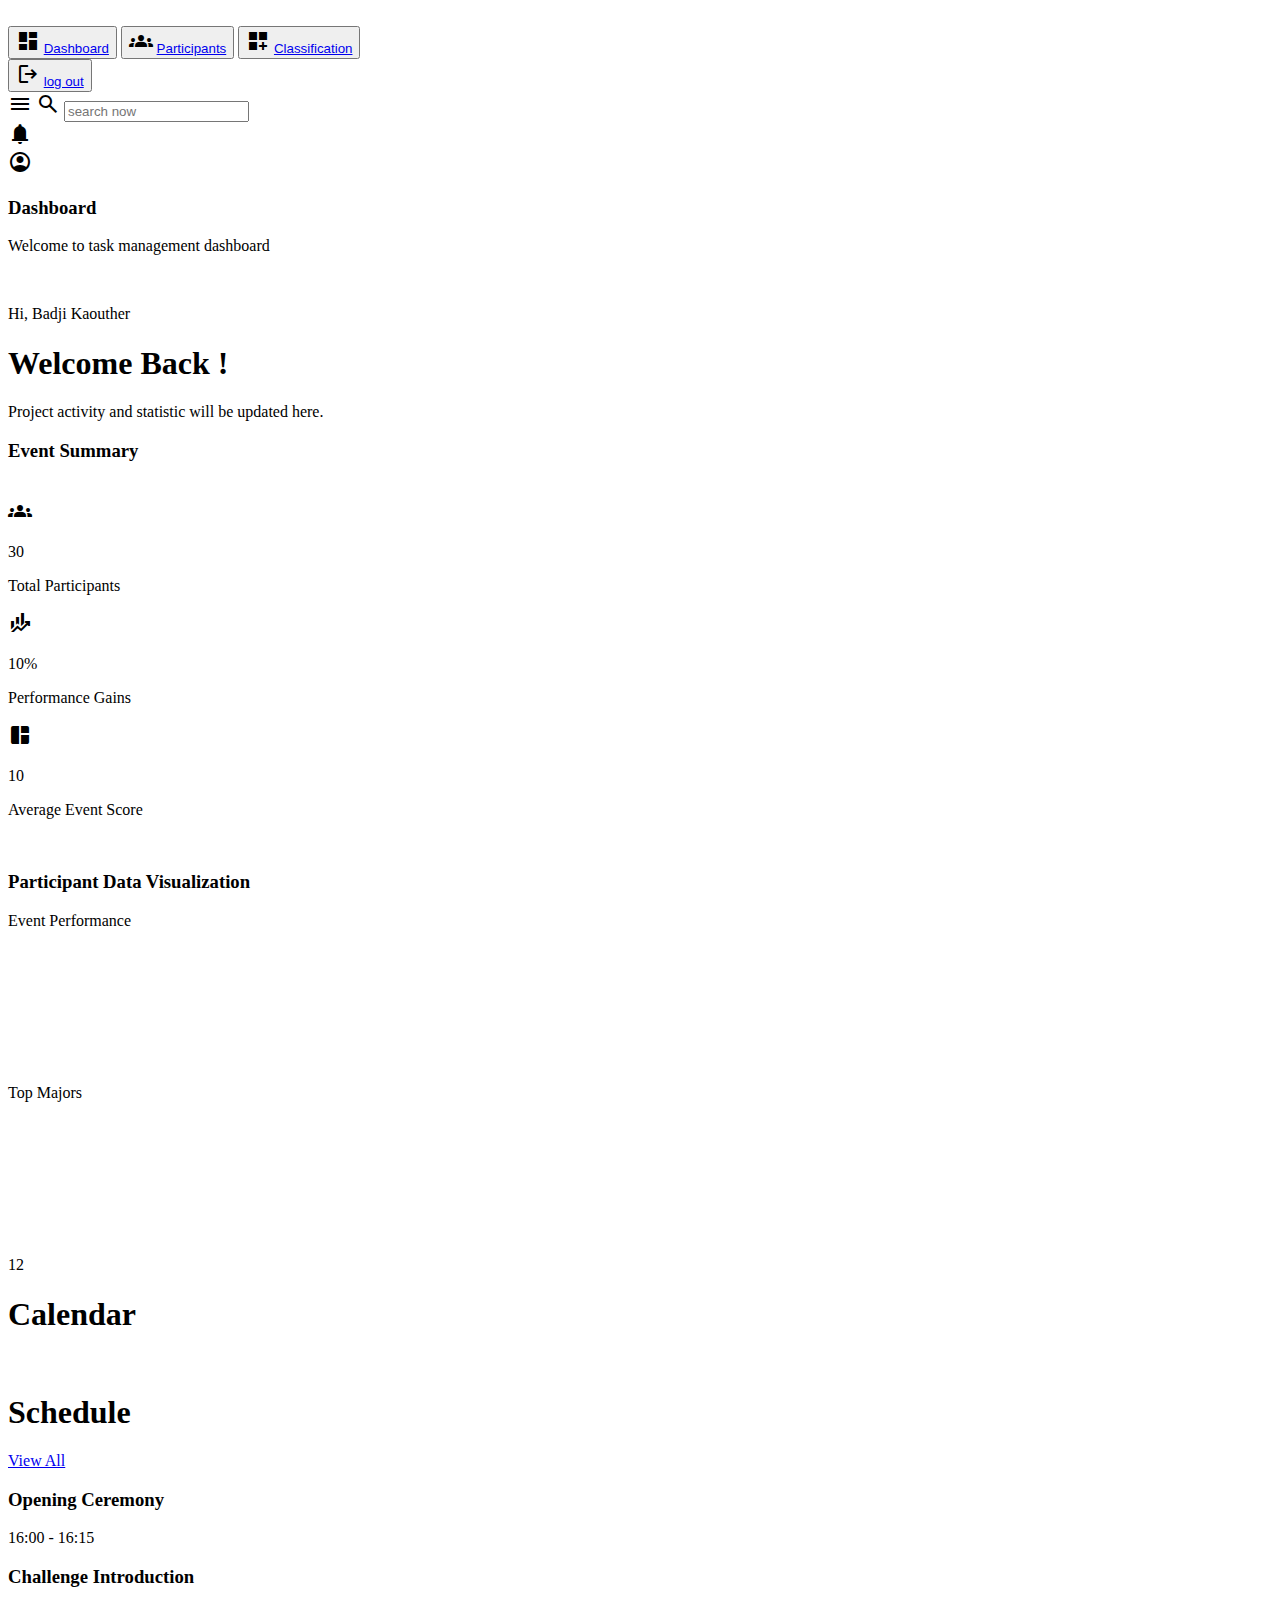
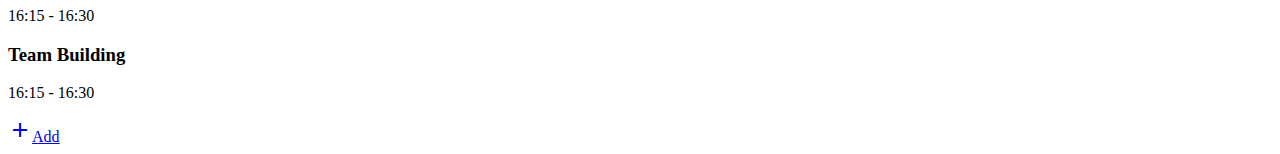
==== DashboardUpd.html @ 6a6c793b "Add files via upload" ====
<!DOCTYPE html>
<html lang="en">
<head>
    <meta charset="UTF-8">
    <meta name="viewport" content="width=device-width, initial-scale=1.0">
    <title>Dashboard</title>

    <!-- link css -->
    <link rel="stylesheet" href="../css/DashboardUpdate.css">
    <link rel="stylesheet" href="../css/DashboardD.css">

    <!-- Material symbol for sidebar  -->
    <link rel="stylesheet" href="https://fonts.googleapis.com/css2?family=Material+Symbols+Outlined:opsz,wght,FILL,GRAD@20..48,100..700,0..1,-50..200" />


    
    <!-- Material Icons -->
    <link href="https://fonts.googleapis.com/css2?family=Material+Icons+Outlined" rel="stylesheet">
    <link rel="stylesheet" href="https://fonts.googleapis.com/css2?family=Material+Symbols+Outlined:opsz,wght,FILL,GRAD@20..48,100..700,0..1,-50..200" />

    <!-- Material Symbols (for testing finance_mode) -->
    <!-- <link href="https://fonts.googleapis.com/css2?family=Material+Symbols+Outlined" rel="stylesheet"> -->

</head>
<body>
    
<div class="container">

    <!-- start of sidebar / left side -->
    <nav id="sidebar" class="sidebar-responsive-open">
        <div class="top-nav-img">
            <img src="../imges/Screenshot 2024-07-25 034459.png" alt="">
        </div>

        <div class="nav-bottom">
            <div class="btns">

                <button class="btn btnDashboard">                        
                    <span class="material-symbols-outlined">
                        dashboard
                        </span>
                        <style>
                            .material-symbols-outlined {
                            font-variation-settings:
                            'FILL' 1,
                            'wght' 400,
                            'GRAD' 0,
                            'opsz' 24
                            }
                            </style>
                    
                    <a href="#">Dashboard</a>    
                </button>

                <button class="btn btnParticipants">                        
                    <span class="material-symbols-outlined">
                        groups
                        </span>
                        <a href="file:///C:/Users/KM-USER/Desktop/ItcPack/html/index.html">Participants</a>
                </button>

                <button class="btn btnClassification">
                    <span class="material-symbols-outlined">
                        dashboard_customize
                        </span>
                    <a href="#">Classification</a>
                </button>
            </div>

            <button class="btn btnLogout">
                <span class="material-symbols-outlined">
                    logout
                    </span>
                    <a href="file:///C:/Users/KM-USER/Desktop/LogIn%20Itc%20Pack/logInHTML/Log.html#">log out</a>
            </button>

        </div>
    </nav>
    <!-- end of sideBar / left side -->


    <!-- start of header / right side -->
    <section id="MySection">
        <header>
            <div class="header-left">
                <span class="material-symbols-outlined" id="btnMenu">
                    menu
                    </span>
                <span class="material-symbols-outlined searchIcon">
                    search
                    </span>
                <input type="text"  placeholder="search now" id="MyInput" >
            </div>
            <div class="header-right">
                <div class="ring">
                    <span class="material-symbols-outlined">
                        notifications
                        </span>
                </div>
                <div class="profilAccount">
                    <span class="material-symbols-outlined Account">
                        account_circle
                        </span>
                </div>
            </div>
        </header>


        <!-- start main dashboard -->
    <main>

        <!-- start main left -->
        <div class="main-left">

            <h3>Dashboard</h3>

            <p class="textWelcome">Welcome to task management dashboard</p>

            <div class="welcome-Content">
                <div class="left-imgContain">
                    <img src="../imges/imgPersonDashboar.png" alt="">
                </div>

                <div class="welcome-text-right">
                    <p>Hi, Badji Kaouther </p>
                    <h1>Welcome Back !</h1>
                    <p>Project activity and statistic will be updated here.</p>
                </div>
            </div>

            <h3>Event Summary</h3><br>
            <div class="event-summary-container">

                <div class="event-summary-left box">
                    <span class="material-symbols-outlined icon-groups">
                        groups
                        </span>
                    <p class="num">30<p>
                    <p>Total Participants</p>
                </div>

                <div class="event-summary-center box">
                    <span class="material-symbols-outlined icon-finance-mode">
                        finance_mode
                        </span>
                    <p class="num">10%</p>
                    <p>Performance Gains</p>
                </div>

                <div class="event-summary-right box">
                    <span class="material-symbols-outlined icon-space-dashboard">
                        space_dashboard
                        </span>
                    <p class="num">10</p>
                    <p>Average Event Score</p>
                </div>
                
            </div>
            <br>
            <h3>Participant Data Visualization</h3>
                        <div class="chart-wrapper">
                            <div class="chart-card">
                                <div class="chart-section">
                                    <!-- Event Performance Container -->
                                    <div class="chart-container">
                                        <div class="chart-title">Event Performance</div>
                                        <canvas id="eventPerformanceChart"></canvas>
                                        <div id="eventPerformanceLegend" class="legend-container"></div>
                                    </div>
                    
                                    <!-- Divider Line -->
                                    <div class="divider"></div>
                    
                                    <!-- Top Majors Container -->
                                    <div class="chart-container">
                                        <div class="chart-title">Top Majors</div>
                                        <canvas id="topMajorsChart"></canvas>
                                        <div class="center-text">12</div>
                                        <div id="topMajorsLegend" class="legend-container"></div>
                                    </div>
                                </div>
                            </div>
                        </div>




        </div>
        <!-- end  main left -->




        <!-- start main Right -->
        <div class="main-right">
            <h1>Calendar</h1>
            <br>
            <div class="dycalendar" id="dycalendar"></div>
                <div class="schedule">
                        <h1>Schedule</h1>
                        <a href="#" class="view-all">View All</a>
                    <div class="schedule-item">
                        <h3>Opening Ceremony</h3>
                        <p>16:00 - 16:15</p>
                    </div>
                    <div class="schedule-item">
                        <h3>Challenge Introduction</h3>
                        <p>16:15 - 16:30</p>
                    </div>
                    <div class="schedule-item">
                        <h3>Team Building</h3>
                        <p>16:15 - 16:30</p>
                    </div>
                    <div class="add">
                        <a href="#" id="plus"><span class="material-symbols-outlined">add</span>Add</a>
                    </div>
                </div>
            
        </div>
        <!-- end main right -->
     </main>
     <!-- end main dashboard-->        
    </section>
    <!-- end of header / right side  -->
</div>
<!-- end of container -->




    <!-- DyCalendar JS -->
    <script src="https://cdn.jsdelivr.net/npm/dycalendarjs@1.2.1/js/dycalendar.js"></script>
    <script src="../js/DashbordD.js"></script>

    <!-- ApexCharts -->
    <script src="https://cdnjs.cloudflare.com/ajax/libs/apexcharts/3.35.3/apexcharts.min.js"></script>

     <!-- Custom JS -->
    <script src="../js/Dashboard.js"></script>
    <!-- Custom JS Calendar -->
    <script src="../js/DashbordD.js"></script>
    <!-- Chart Js-->
    <script src="https://cdn.jsdelivr.net/npm/chart.js"></script>
    <script src="chart.js"></script>
</body>
</html>
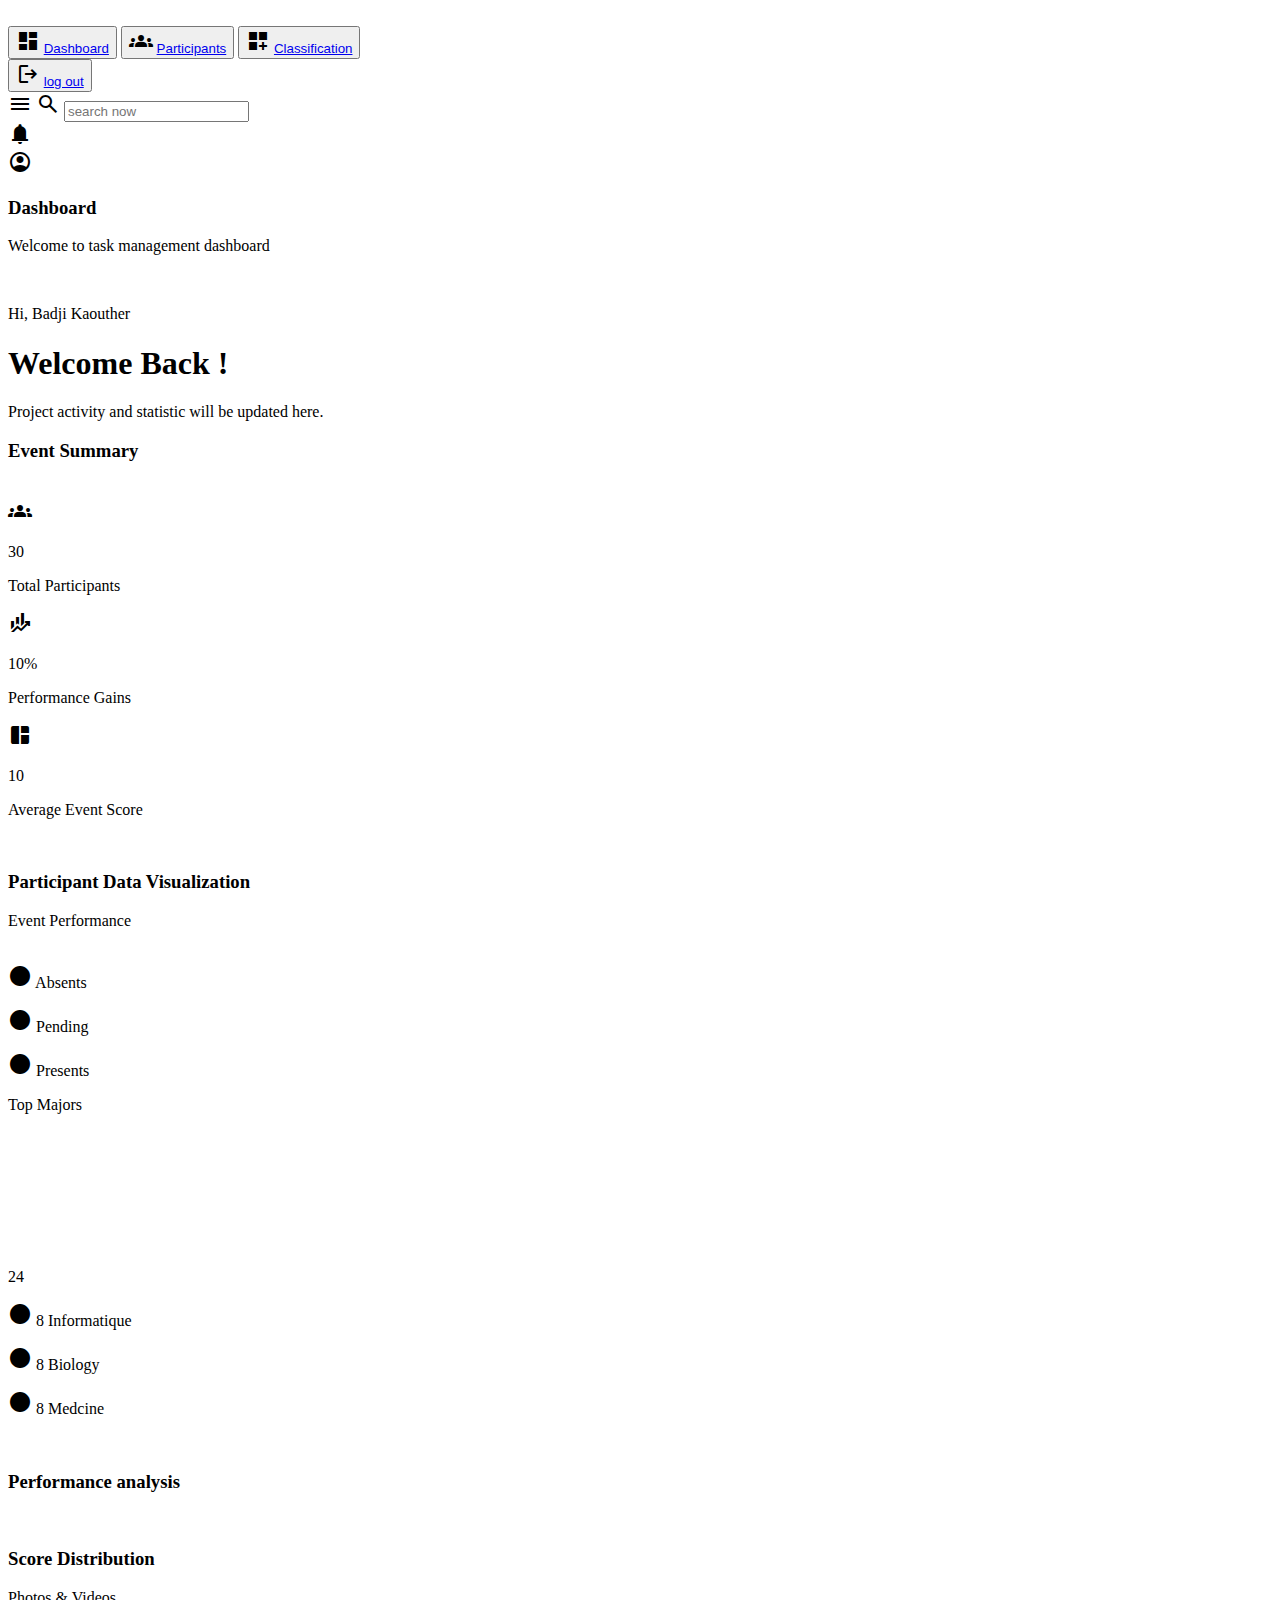
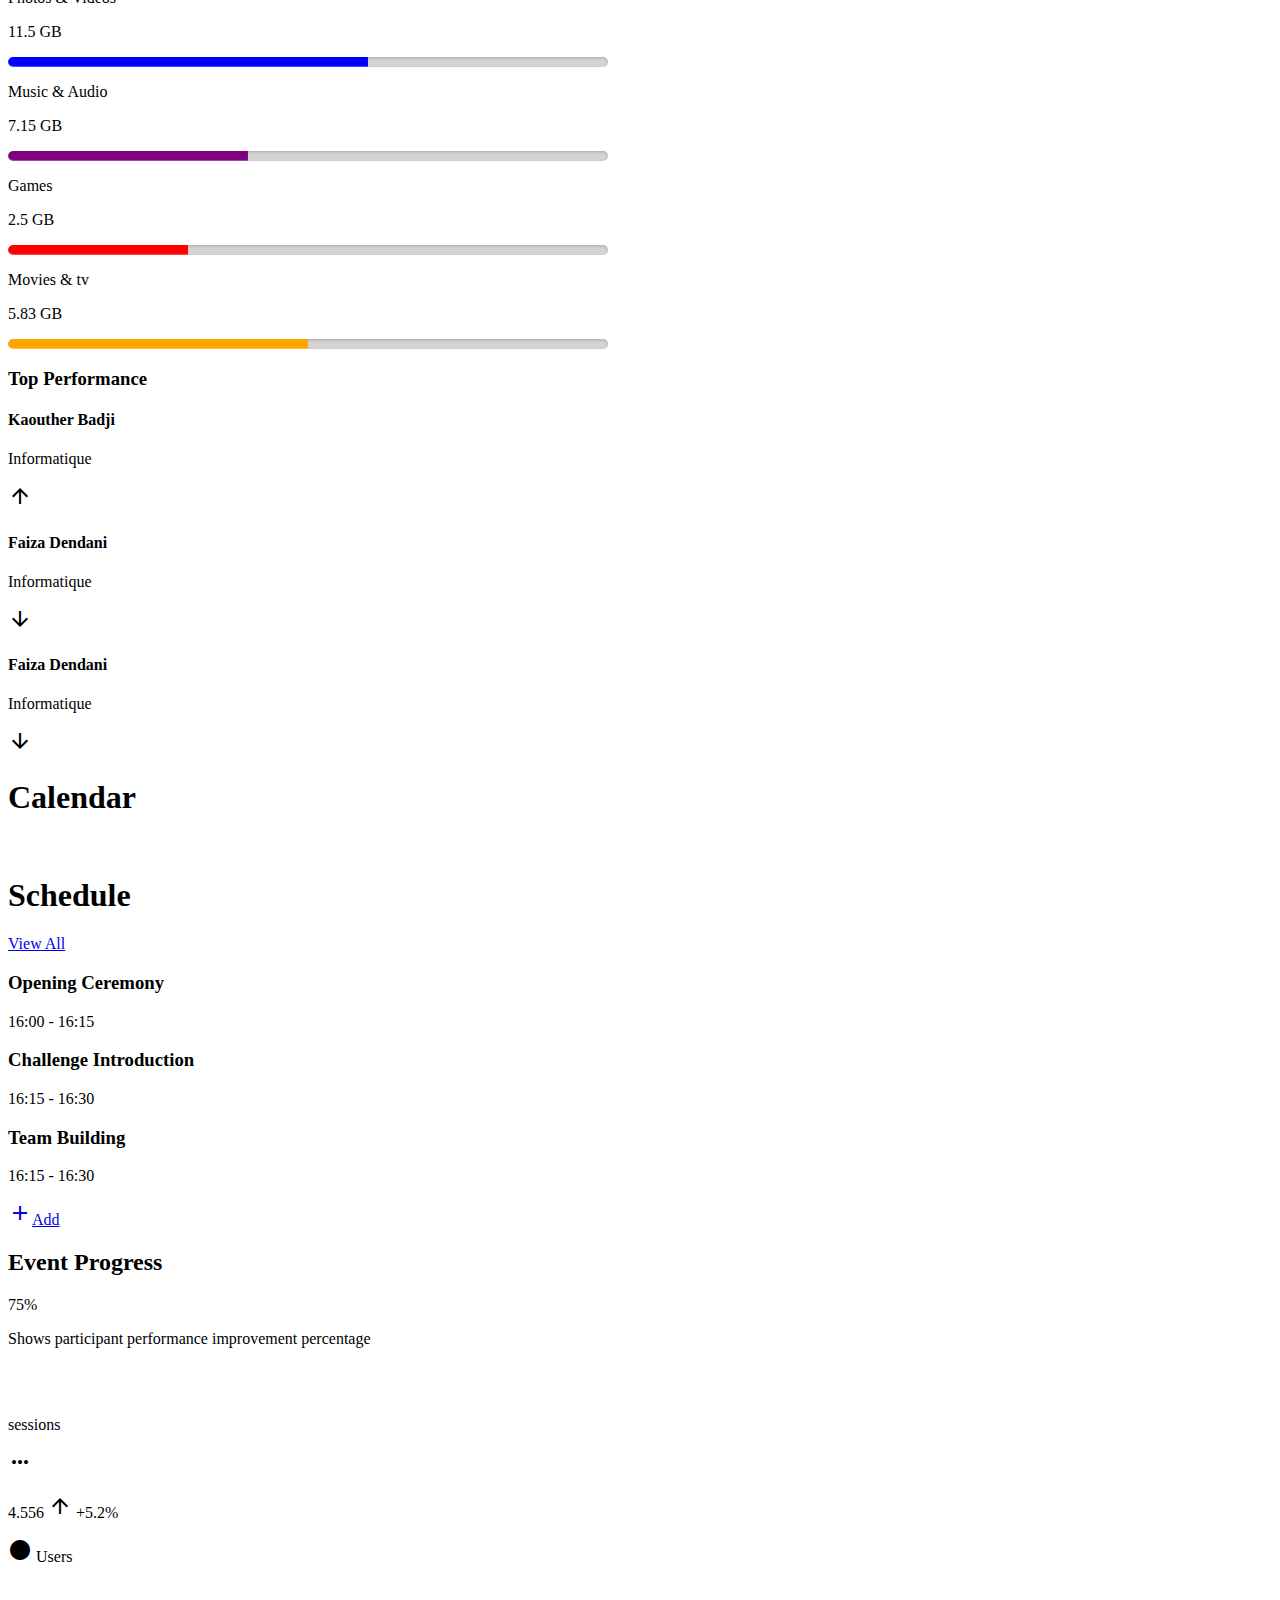
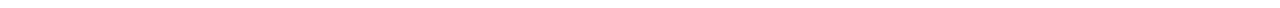
==== commit aeeee528: "Update DashboardUpd.html" ====
--- a/DashboardUpd.html
+++ b/DashboardUpd.html
@@ -8,6 +8,7 @@
     <!-- link css -->
     <link rel="stylesheet" href="../css/DashboardUpdate.css">
     <link rel="stylesheet" href="../css/DashboardD.css">
+    <!-- <link rel="stylesheet" href="../css/dashboard.css"> -->
 
     <!-- Material symbol for sidebar  -->
     <link rel="stylesheet" href="https://fonts.googleapis.com/css2?family=Material+Symbols+Outlined:opsz,wght,FILL,GRAD@20..48,100..700,0..1,-50..200" />
@@ -25,17 +26,17 @@
 <body>
     
 <div class="container">
-
+    
     <!-- start of sidebar / left side -->
     <nav id="sidebar" class="sidebar-responsive-open">
         <div class="top-nav-img">
             <img src="../imges/Screenshot 2024-07-25 034459.png" alt="">
         </div>
-
+        
         <div class="nav-bottom">
             <div class="btns">
 
-                <button class="btn btnDashboard">                        
+                <button class="btn btnDashboard">
                     <span class="material-symbols-outlined">
                         dashboard
                         </span>
@@ -62,11 +63,11 @@
                 <button class="btn btnClassification">
                     <span class="material-symbols-outlined">
                         dashboard_customize
-                        </span>
+                    </span>
                     <a href="#">Classification</a>
                 </button>
             </div>
-
+            
             <button class="btn btnLogout">
                 <span class="material-symbols-outlined">
                     logout
@@ -78,7 +79,7 @@
     </nav>
     <!-- end of sideBar / left side -->
 
-
+    
     <!-- start of header / right side -->
     <section id="MySection">
         <header>
@@ -105,7 +106,7 @@
             </div>
         </header>
 
-
+        
         <!-- start main dashboard -->
     <main>
 
@@ -164,8 +165,24 @@
                                     <!-- Event Performance Container -->
                                     <div class="chart-container">
                                         <div class="chart-title">Event Performance</div>
-                                        <canvas id="eventPerformanceChart"></canvas>
-                                        <div id="eventPerformanceLegend" class="legend-container"></div>
+                                        <div id="eventPerformanceChart">
+                                            <img src="../imges/AnalyticalStatement.png" alt="">
+                                        </div>
+                                        <!-- <div id="eventPerformanceLegend" class="legend-container"></div> -->
+                                        <div class="TopMajors-Details">
+                                            <p class="Details"><span class="material-symbols-outlined Absents">
+                                                radio_button_unchecked
+                                                </span> Absents
+                                            </p>
+                                            <p class="Details"><span class="material-symbols-outlined Pending">
+                                                radio_button_unchecked
+                                                </span> Pending
+                                            </p>
+                                            <p class="Details"><span class="material-symbols-outlined Presents">
+                                                radio_button_unchecked
+                                                </span> Presents
+                                            </p>
+                                        </div>
                                     </div>
                     
                                     <!-- Divider Line -->
@@ -175,15 +192,212 @@
                                     <div class="chart-container">
                                         <div class="chart-title">Top Majors</div>
                                         <canvas id="topMajorsChart"></canvas>
-                                        <div class="center-text">12</div>
-                                        <div id="topMajorsLegend" class="legend-container"></div>
+                                        <div class="center-text">
+                                            24
+                                        </div>
+                                        <div class="TopMajors-Details">
+                                            <p class="Details"><span class="material-symbols-outlined Info">
+                                                radio_button_unchecked
+                                                </span> 8 Informatique
+                                            </p>
+                                            <p class="Details"><span class="material-symbols-outlined Biolo">
+                                                radio_button_unchecked
+                                                </span> 8 Biology
+                                            </p>
+                                            <p class="Details"><span class="material-symbols-outlined Medcine">
+                                                radio_button_unchecked
+                                                </span> 8 Medcine
+                                            </p>
+                                        </div>
+                                        <!-- <div id="topMajorsLegend" class="legend-container">
+                                        
+                                        </div> -->
                                     </div>
                                 </div>
                             </div>
                         </div>
-
-
-
+                        <br>
+
+                        <h3>Performance analysis</h3><br>
+
+                        <div class="PerformanceContainer">
+                            <div class="Performance-Left">
+                                <h3>Score Distribution</h3>
+                                <div class="Progress-container">
+
+                                    <div class="Progress-item">
+                                        <div class="text-item">
+                                            <p>Photos & Videos</p>
+                                            <p>11.5 GB</p>
+                                        </div>
+                                        
+                                        <div class="progress-container">
+                                            <div class="progress-bar"></div>
+                                        </div>
+
+                                        <style>
+                                            .progress-container {
+                                                width: 100%;
+                                                max-width: 600px;
+                                                height: 10px;
+                                                background-color: #d3d3d3;
+                                                border-radius: 10px;
+                                                box-shadow: inset 0 1px 3px rgba(0, 0, 0, 0.2);
+                                                overflow: hidden;
+                                            }
+                                    
+                                            .progress-bar {
+                                                height: 100%;
+                                                width: 60%;
+                                                background-color: blue;
+                                                border-radius: 10px 0 0 10px;
+                                                box-shadow: inset 0 -1px 1px rgba(255, 255, 255, 0.3);
+                                            }
+                                        </style>
+                                    </div>
+
+                                    <div class="Progress-item">
+                                        <div class="text-item">
+                                            <p>Music & Audio</p>
+                                            <p>7.15 GB</p>
+                                        </div>
+                                        
+                                        <div class="progress-container2">
+                                            <div class="progress-bar2"></div>
+                                        </div>
+
+                                        <style>
+                                            .progress-container2 {
+                                                width: 100%;
+                                                max-width: 600px;
+                                                height: 10px;
+                                                background-color: #d3d3d3;
+                                                border-radius: 10px;
+                                                box-shadow: inset 0 1px 3px rgba(0, 0, 0, 0.2);
+                                                overflow: hidden;
+                                            }
+                                    
+                                            .progress-bar2 {
+                                                height: 100%;
+                                                width: 40%;
+                                                background-color: purple;
+                                                border-radius: 10px 0 0 10px;
+                                                box-shadow: inset 0 -1px 1px rgba(255, 255, 255, 0.3);
+                                            }
+                                        </style>
+                                    </div>
+
+                                    <div class="Progress-item">
+                                        <div class="text-item">
+                                            <p>Games</p>
+                                            <p>2.5 GB</p>
+                                        </div>
+                                        
+                                        <div class="progress-container3">
+                                            <div class="progress-bar3"></div>
+                                        </div>
+
+                                        <style>
+                                            .progress-container3 {
+                                                width: 100%;
+                                                max-width: 600px;
+                                                height: 10px;
+                                                background-color: #d3d3d3;
+                                                border-radius: 10px;
+                                                box-shadow: inset 0 1px 3px rgba(0, 0, 0, 0.2);
+                                                overflow: hidden;
+                                            }
+                                    
+                                            .progress-bar3 {
+                                                height: 100%;
+                                                width: 30%;
+                                                background-color: red;
+                                                border-radius: 10px 0 0 10px;
+                                                box-shadow: inset 0 -1px 1px rgba(255, 255, 255, 0.3);
+                                            }
+                                        </style>
+                                    </div>
+
+                                    <div class="Progress-item">
+                                        <div class="text-item">
+                                            <p>Movies & tv</p>
+                                            <p>5.83 GB</p>
+                                        </div>
+                                        
+                                        <div class="progress-container4">
+                                            <div class="progress-bar4"></div>
+                                        </div>
+
+                                        <style>
+                                            .progress-container4 {
+                                                width: 100%;
+                                                max-width: 600px;
+                                                height: 10px;
+                                                background-color: #d3d3d3;
+                                                border-radius: 10px;
+                                                box-shadow: inset 0 1px 3px rgba(0, 0, 0, 0.2);
+                                                overflow: hidden;
+                                            }
+                                    
+                                            .progress-bar4 {
+                                                height: 100%;
+                                                width: 50%;
+                                                background-color:  orange;
+                                                border-radius: 10px 0 0 10px;
+                                                box-shadow: inset 0 -1px 1px rgba(255, 255, 255, 0.3);
+                                            }
+                                        </style>
+                                    </div>
+
+                                </div>
+                            </div>
+
+
+                            <div class="Performance-Right">
+                                <h3>Top Performance</h3>
+                                <div class="Performance-Right-Container">  
+
+                                    <div class="Performance-Right-top">
+                                        <div class="text-Performance">
+                                            <h4>Kaouther Badji</h4>
+                                            <p>Informatique</p>
+                                        </div>
+
+                                        <div class="icon-performance">
+                                            <span class="material-symbols-outlined">
+                                                arrow_upward
+                                                </span>
+                                        </div>
+                                    </div>
+                                    
+                                    <div class="Performance-Right-center">
+                                        <div class="text-Performance">
+                                            <h4>Faiza Dendani</h4>
+                                            <p>Informatique</p>
+                                        </div>
+
+                                        <div class="icon-performance">
+                                            <span class="material-symbols-outlined">
+                                                arrow_downward
+                                                </span>
+                                        </div>
+                                    </div>
+
+                                    <div class="Performance-Right-bottom">
+                                        <div class="text-Performance">
+                                            <h4>Faiza Dendani</h4>
+                                            <p>Informatique</p>
+                                        </div>
+
+                                        <div class="icon-performance">
+                                            <span class="material-symbols-outlined">
+                                                arrow_downward
+                                                </span>
+                                        </div>
+                                    </div>
+                                </div>
+                            </div>
+                        </div>
 
         </div>
         <!-- end  main left -->
@@ -215,6 +429,37 @@
                         <a href="#" id="plus"><span class="material-symbols-outlined">add</span>Add</a>
                     </div>
                 </div>
+
+                <div class="event-Progress">
+                    <h2>Event Progress</h2>
+                    <div class="circle75"><p>75%</p></div>
+                    <p>Shows participant performance improvement percentage</p>
+                </div>
+
+                <br><br>
+
+                <div class="sessions-container">
+                    <div class="session-text-icon">
+                        <p>sessions</p> 
+                        <span class="material-symbols-outlined">
+                            more_horiz
+                            </span>
+                    </div>
+
+                    <div class="session-text-icon2">
+                        <p class="session-text2">4.556 <span class="material-symbols-outlined session">
+                            arrow_upward
+                            </span> <span class="numb"> +5.2% </span>  </p> 
+                        <p class="users"> <span class="material-symbols-outlined">
+                            circle
+                            </span> Users</p>
+                    </div>
+                    
+                    <div class="img-sessions">
+                        <img src="../imges/session-img.png" alt="">
+                    </div>
+                    
+                </div>     
             
         </div>
         <!-- end main right -->
@@ -225,9 +470,6 @@
 </div>
 <!-- end of container -->
 
-
-
-
     <!-- DyCalendar JS -->
     <script src="https://cdn.jsdelivr.net/npm/dycalendarjs@1.2.1/js/dycalendar.js"></script>
     <script src="../js/DashbordD.js"></script>
@@ -243,4 +485,4 @@
     <script src="https://cdn.jsdelivr.net/npm/chart.js"></script>
     <script src="chart.js"></script>
 </body>
-</html>+</html>
